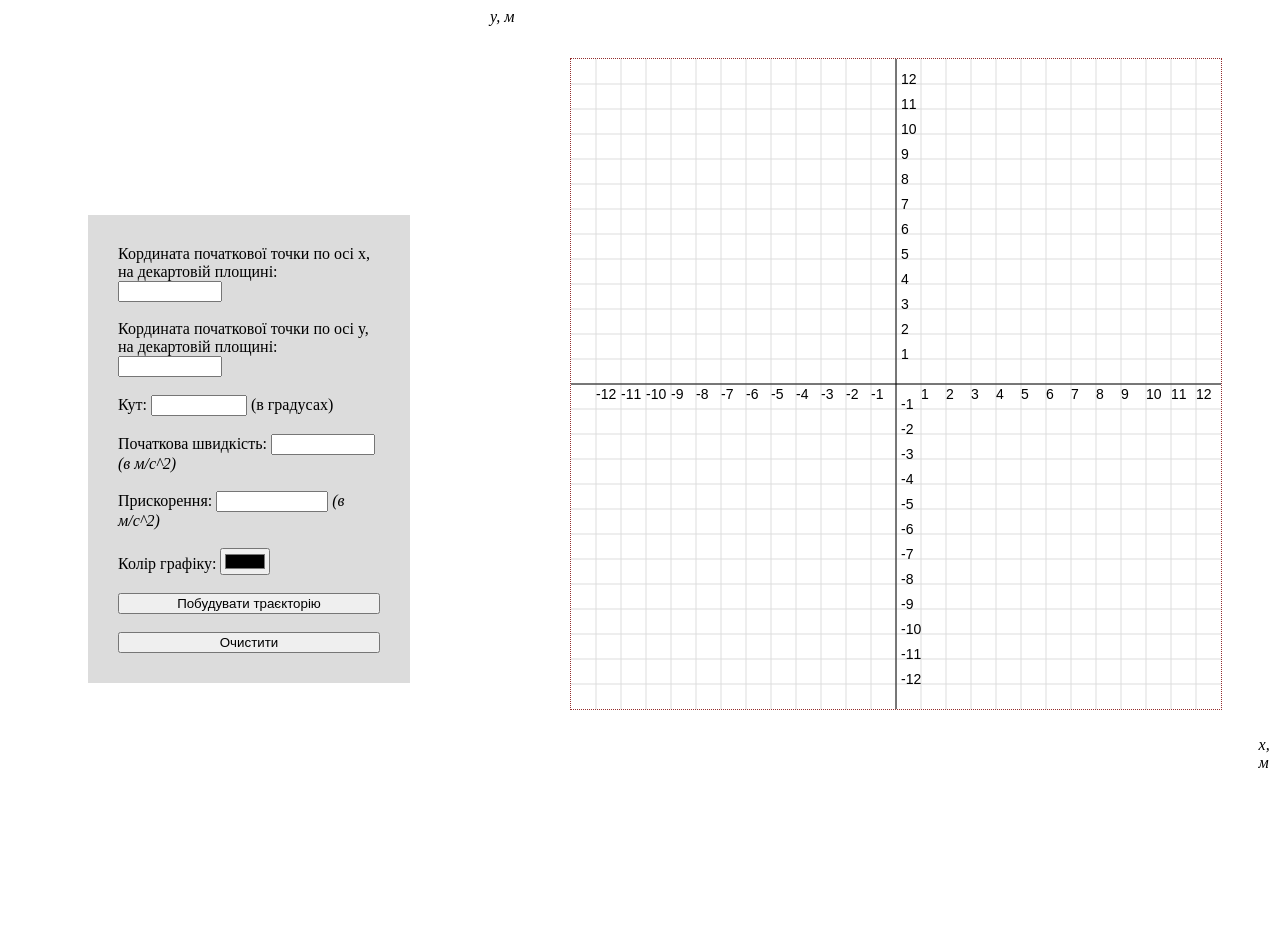
==== lab1/task 1/zadachi1.html @ 7dcaa575 "new changes" ====
<!DOCTYPE html>
<html lang="uk">
<head>
    <meta charset="UTF-8">
    <meta name="viewport" content="width=device-width, initial-scale=1.0">
    <title>Траєкторія руху</title>
<script  src="task1.js"></script>
    <style>
        .div1{
            padding-right: 50px;
        }
       
        .div{
            margin-top: 3%;
            margin-left: 105%;
margin-bottom: 150px;
        }
        
        body{
            display: flex;
            /*justify-content: center;*/
            align-items: center;
        }
       #myCanvas{
      

           margin-left: 5em;
           margin-top: 2em;
            /*margin-top: 30px;*/
            border-style: dotted;
            /*background-image: url("клітинки.png");*/
        
        }
        .form {
            max-width: 350px;
            width: 100%;
            margin: 5em;
            margin-top: 3rem;
            display: grid;
            justify-content: center;
            background-color: gainsboro;
            padding: 30px;
        }
    </style>
</head>
<body>
    <form class="form">
        <div>
            <label for="x0">Кордината початкової точки по осі x, на декартовій площині:</label>
            <input type="number" id="x0" name="x0" min="-100" max="100" step="0.0001" />
        </div><br/>
        <div>
            <label for="y0">Кордината початкової точки по осі y, на декартовій площині:</label>
            <input type="number" id="y0" name="y0" min="-100" max="100" step="0.0001" />
        </div><br/>
        <div>
            <label for="ang">Кут:</label>
            <input type="number" id="ang" name="ang" min="0" max="360" step="0.0001" />
            <label for="ang">(в градусах)</label>
        </div><br/>
        <div>
            <label for="v0">Початкова швидкість:</label>
            <input type="number" id="v0" name="v0" min="0" max="1000" step="0.0001" />
            <label for="v0"><var>(в м/c^2)</var></label>
        </div><br/>
        <div>
            <label for="pr">Прискорення:</label>
            <input type="number" id="pr" name="pr" min="-1000" max="1000" step="0.0001" />
            <label for="pr"><var>(в м/c^2)</var></label>
        </div><br/>
        <div>
            <label for="gr">Колір графіку:</label>
            <input type="color" id="gr" name="gr"  />
        </div><br/>
        <button type="button" onclick="plotTrajectory()">Побудувати траєкторію</button><br/>
        <button type="button" onclick="clearCanvas()">Очистити</button>
    </form>
    <div class="div1"><var>y, м</var>

    <canvas id="myCanvas" width="650px" height="650px" style="border:1px dotted #942e2e;"></canvas>
    <div class="div"><var>x, м</var></div>
</div>
</html>
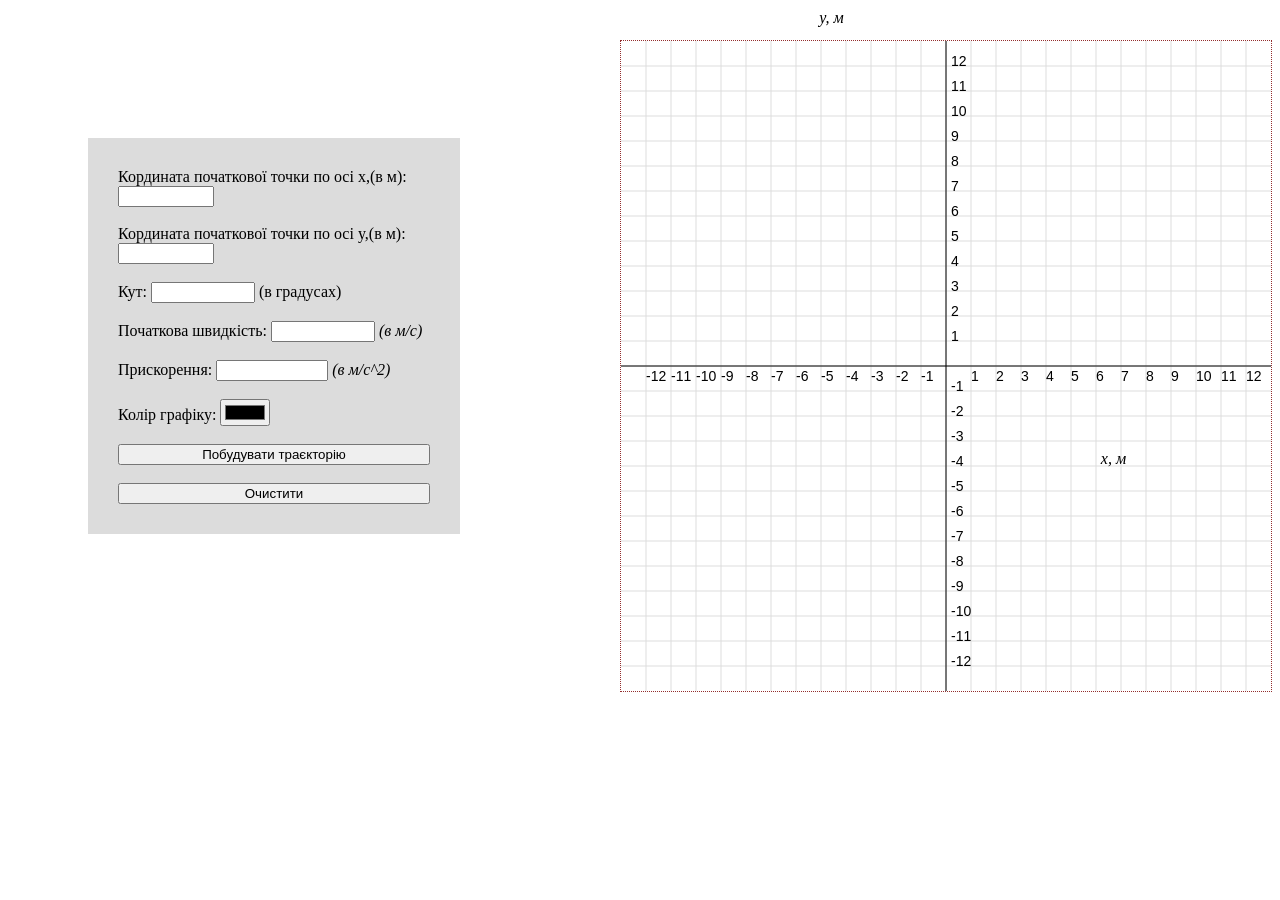
==== commit e0a9ce91: "task 1 changed" ====
--- a/lab1/task 1/zadachi1.html
+++ b/lab1/task 1/zadachi1.html
@@ -7,13 +7,15 @@
 <script  src="task1.js"></script>
     <style>
         .div1{
-            padding-right: 50px;
+            position: absolute;
+            left: 64%;
+            top: 1%;
         }
        
         .div{
-            margin-top: 3%;
-            margin-left: 105%;
-margin-bottom: 150px;
+            top: 50%;
+            position: absolute;
+            left: 86%;
         }
         
         body{
@@ -22,7 +24,7 @@
             align-items: center;
         }
        #myCanvas{
-      
+      position: relative;
 
            margin-left: 5em;
            margin-top: 2em;
@@ -44,40 +46,42 @@
     </style>
 </head>
 <body>
-    <form class="form">
+    <form class="form" oninput="validateForm()">
         <div>
-            <label for="x0">Кордината початкової точки по осі x, на декартовій площині:</label>
-            <input type="number" id="x0" name="x0" min="-100" max="100" step="0.0001" />
+            <label for="x0">Кордината початкової точки по осі x,(в м):</label>
+            <input type="number" id="x0" name="x0" min="-12" max="12" step="0.0001" required title="введіть значення від -12 до 12!"/>
         </div><br/>
         <div>
-            <label for="y0">Кордината початкової точки по осі y, на декартовій площині:</label>
-            <input type="number" id="y0" name="y0" min="-100" max="100" step="0.0001" />
+            <label for="y0">Кордината початкової точки по осі y,(в м):</label>
+            <input type="number" id="y0" name="y0" min="-12" max="12" step="0.0001" required title="введіть значення від -12 до 12!"/>
         </div><br/>
         <div>
             <label for="ang">Кут:</label>
-            <input type="number" id="ang" name="ang" min="0" max="360" step="0.0001" />
+            <input type="number" id="ang" name="ang" min="-360" max="360" step="0.0001" required title="введіть значення від -360 до 360!"/>
             <label for="ang">(в градусах)</label>
         </div><br/>
         <div>
             <label for="v0">Початкова швидкість:</label>
-            <input type="number" id="v0" name="v0" min="0" max="1000" step="0.0001" />
-            <label for="v0"><var>(в м/c^2)</var></label>
+            <input type="number" id="v0" name="v0" min="0" max="1000" step="0.0001" required title="введіть значення від 0 до 1000!"/>
+            <label for="v0"><var>(в м/c)</var></label>
         </div><br/>
         <div>
             <label for="pr">Прискорення:</label>
-            <input type="number" id="pr" name="pr" min="-1000" max="1000" step="0.0001" />
+            <input type="number" id="pr" name="pr" min="-1000" max="1000" step="0.0001" required title="введіть значення від -1000 до 1000!"/>
             <label for="pr"><var>(в м/c^2)</var></label>
         </div><br/>
         <div>
             <label for="gr">Колір графіку:</label>
-            <input type="color" id="gr" name="gr"  />
+            <input type="color" id="gr" name="gr" title="виберіть колір" />
         </div><br/>
         <button type="button" onclick="plotTrajectory()">Побудувати траєкторію</button><br/>
         <button type="button" onclick="clearCanvas()">Очистити</button>
     </form>
-    <div class="div1"><var>y, м</var>
-
+    
+<div>
     <canvas id="myCanvas" width="650px" height="650px" style="border:1px dotted #942e2e;"></canvas>
     <div class="div"><var>x, м</var></div>
+    <div class="div1"><var>y, м</var>
+    </div>
 </div>
 </html>
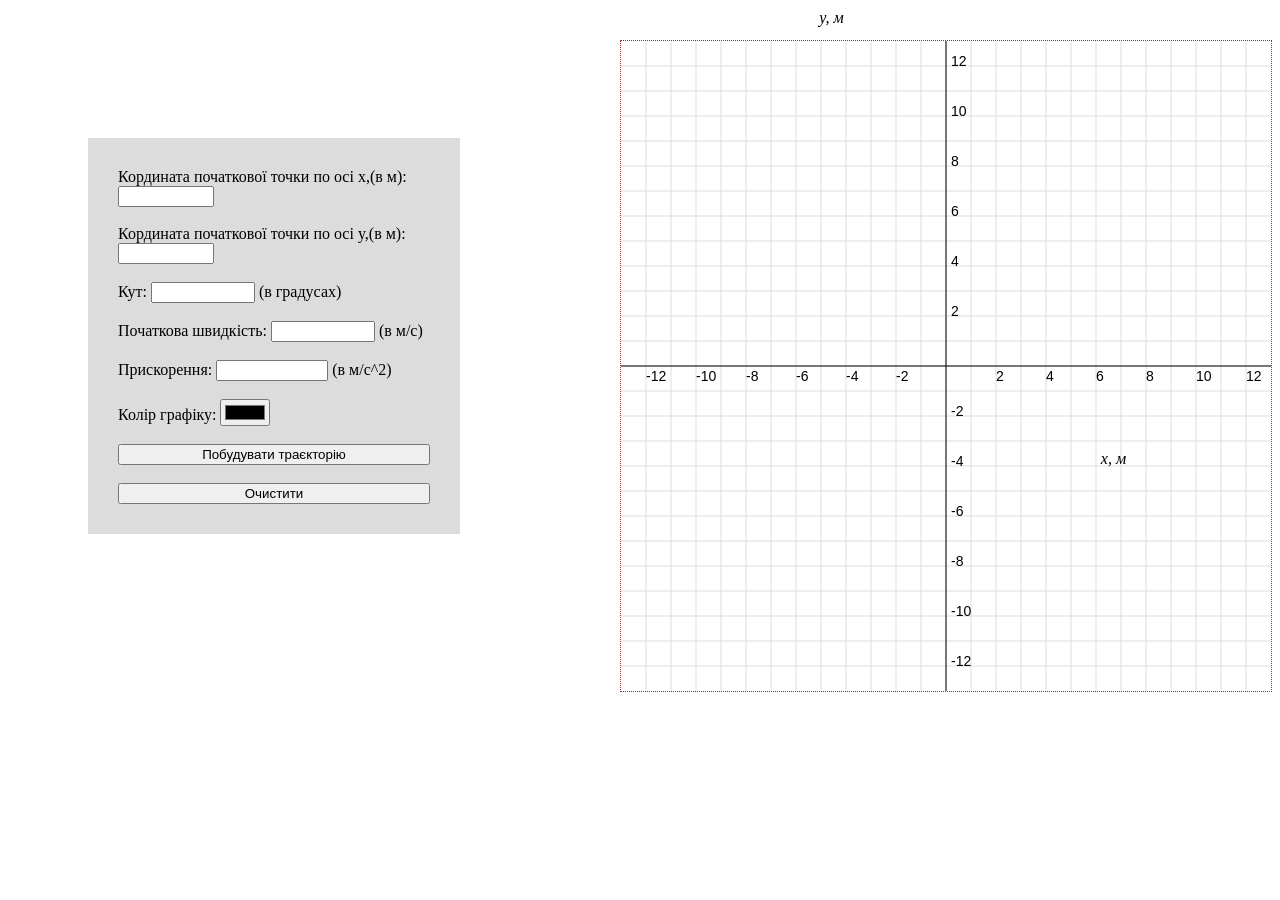
==== commit 9785ad8d: "added new folder" ====
--- a/lab1/task 1/zadachi1.html
+++ b/lab1/task 1/zadachi1.html
@@ -63,12 +63,12 @@
         <div>
             <label for="v0">Початкова швидкість:</label>
             <input type="number" id="v0" name="v0" min="0" max="1000" step="0.0001" required title="введіть значення від 0 до 1000!"/>
-            <label for="v0"><var>(в м/c)</var></label>
+            <label for="v0">(в м/c)</label>
         </div><br/>
         <div>
             <label for="pr">Прискорення:</label>
             <input type="number" id="pr" name="pr" min="-1000" max="1000" step="0.0001" required title="введіть значення від -1000 до 1000!"/>
-            <label for="pr"><var>(в м/c^2)</var></label>
+            <label for="pr">(в м/c^2)</label>
         </div><br/>
         <div>
             <label for="gr">Колір графіку:</label>
